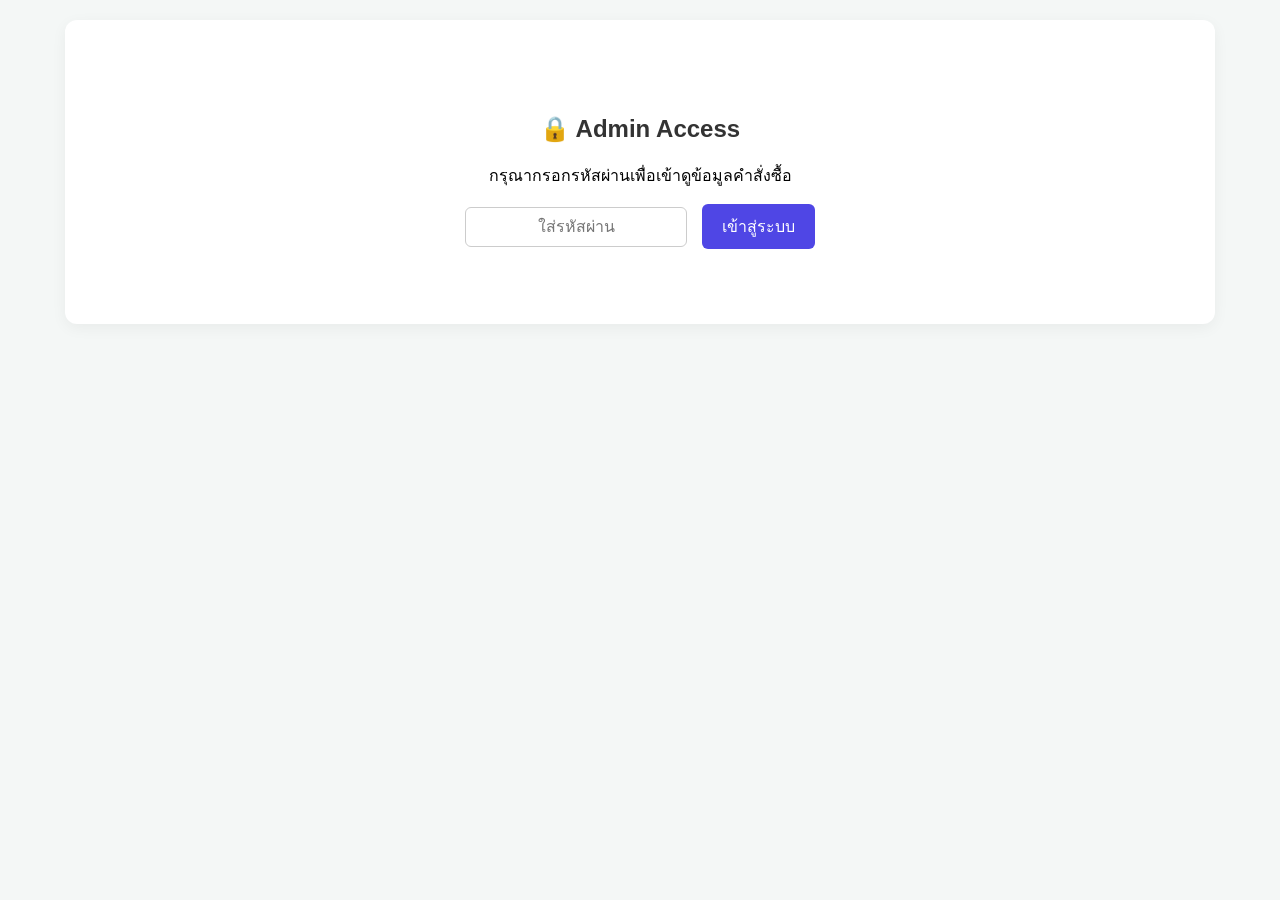
==== admin.html @ 3d1982af "Add files via upload" ====
<!DOCTYPE html>
<html lang="th">
<head>
    <meta charset="UTF-8">
    <meta name="viewport" content="width=device-width, initial-scale=1.0">
    <title>Admin Dashboard - รายการสั่งซื้อ</title>
    <style>
        body { font-family: 'Segoe UI', Tahoma, sans-serif; background-color: #f4f7f6; margin: 0; padding: 20px; }
        .container { max-width: 1100px; margin: auto; background: white; padding: 25px; border-radius: 12px; box-shadow: 0 4px 15px rgba(0,0,0,0.05); }
        h2 { color: #333; text-align: center; }
        
        /* หน้าต่างกรอกรหัส */
        #login-box { text-align: center; padding: 50px 0; }
        #login-box input { padding: 10px; font-size: 16px; border: 1px solid #ccc; border-radius: 6px; width: 200px; text-align: center; }
        #login-box button { padding: 10px 20px; font-size: 16px; background: #4f46e5; color: white; border: none; border-radius: 6px; cursor: pointer; margin-left: 10px; }
        #login-box button:hover { background: #4338ca; }
        #error-msg { color: red; margin-top: 10px; display: none; }
        
        /* ส่วนสถิติ (Stats Cards) */
        #dashboard-box { display: none; }
        .stats-container { display: flex; gap: 15px; margin-bottom: 25px; justify-content: space-between; }
        .stat-card { flex: 1; background: #f9fafb; border: 1px solid #e5e7eb; padding: 20px; border-radius: 8px; text-align: center; }
        .stat-card h3 { margin: 0 0 10px 0; font-size: 14px; color: #6b7280; }
        .stat-card p { margin: 0; font-size: 24px; font-weight: bold; color: #4f46e5; }

        /* ตารางข้อมูล */
        table { width: 100%; border-collapse: collapse; margin-top: 10px; }
        th, td { border: 1px solid #e5e7eb; padding: 12px; text-align: left; font-size: 14px; }
        th { background-color: #f9fafb; color: #374151; }
        tr:nth-child(even) { background-color: #fcfcfc; }
        .loading { text-align: center; color: #6b7280; padding: 20px; }
    </style>
</head>
<body>

<div class="container">
    <!-- ส่วนเช็ครหัสผ่าน -->
    <div id="login-box">
        <h2>🔒 Admin Access</h2>
        <p>กรุณากรอกรหัสผ่านเพื่อเข้าดูข้อมูลคำสั่งซื้อ</p>
        <input type="password" id="pin-input" placeholder="ใส่รหัสผ่าน" maxlength="6">
        <button onclick="checkPin()">เข้าสู่ระบบ</button>
        <div id="error-msg">รหัสผ่านไม่ถูกต้อง!</div>
    </div>

    <!-- ส่วนตารางข้อมูลและสถิติหลังบ้าน -->
    <div id="dashboard-box">
        <h2>📦 รายการสั่งซื้อและสถิติภาพรวม</h2>
        
        <!-- กล่องแสดงสถิติ -->
        <div class="stats-container">
            <div class="stat-card">
                <h3>จำนวนออเดอร์ทั้งหมด</h3>
                <p id="stat-orders">0</p>
            </div>
            <div class="stat-card">
                <h3>ยอดขายรวม (บาท)</h3>
                <p id="stat-revenue">0</p>
            </div>
            <div class="stat-card">
                <h3>จำนวนหนังสือที่ขายได้ (เล่ม)</h3>
                <p id="stat-books">0</p>
            </div>
        </div>

        <div id="loading" class="loading">กำลังโหลดข้อมูล...</div>
        <table id="order-table" style="display: none;">
            <thead>
                <tr>
                    <th>เวลา</th>
                    <th>ชื่อ-นามสกุล</th>
                    <th>เบอร์โทร</th>
                    <th>ที่อยู่</th>
                    <th>ยอดเงิน</th>
                    <th>สลิป</th>
                </tr>
            </thead>
            <tbody id="table-body">
                <!-- ข้อมูลจะถูกดึงมาใส่ตรงนี้อัตโนมัติ -->
            </tbody>
        </table>
    </div>
</div>

<script>
    // ตั้งรหัสผ่านสำหรับเข้าหน้าแอดมิน (เปลี่ยนได้ตามต้องการ)
    const CORRECT_PIN = "0827"; 
    
    // URL ของ Google Apps Script
    const WEB_APP_URL = "https://script.google.com/macros/s/AKfycbwErxd075PePuuCORproKHoo-epCvJdZ01MWJ7ihptnwPzk4DrBkDmXCEs5pRrAY7nM/exec";
        
    function checkPin() {
        const enteredPin = document.getElementById("pin-input").value;
        if (enteredPin === CORRECT_PIN) {
            document.getElementById("login-box").style.display = "none";
            document.getElementById("dashboard-box").style.display = "block";
            fetchData();
        } else {
            document.getElementById("error-msg").style.display = "block";
        }
    }

    function fetchData() {
        fetch(WEB_APP_URL)
        .then(response => response.json())
        .then(data => {
            const tbody = document.getElementById("table-body");
            tbody.innerHTML = "";
            
            let totalOrders = data.length;
            let totalRevenue = 0;
            let totalBooks = 0;

            if(totalOrders === 0) {
                tbody.innerHTML = `<tr><td colspan="6" style="text-align:center;">ยังไม่มีข้อมูลคำสั่งซื้อ</td></tr>`;
            } else {
                data.forEach(row => {
                    let price = parseFloat(row.Total) || 0;
                    totalRevenue += price;
                    // คำนวณจำนวนเล่มจากราคารวม (เล่มละ 790 บาท)
                    totalBooks += Math.round(price / 790);
                });

                data.reverse().forEach(row => {
                    let tr = document.createElement("tr");
                    tr.innerHTML = `
                        <td>${row.Timestamp ? new Date(row.Timestamp).toLocaleString() : '-'}</td>
                        <td>${row.Name || '-'}</td>
                        <td>${row.Phone || '-'}</td>
                        <td>${row.Address || '-'}</td>
                        <td>${row.Total || '-'}</td>
                        <td>${row.Slip && row.Slip !== '-' ? `<a href="${row.Slip}" target="_blank">ดูสลิป</a>` : 'ไม่มีสลิป'}</td>
                    `;
                    tbody.appendChild(tr);
                });
            }

            // แสดงผลตัวเลขสถิติ
            document.getElementById("stat-orders").innerText = totalOrders;
            document.getElementById("stat-revenue").innerText = totalRevenue.toLocaleString() + " ฿";
            document.getElementById("stat-books").innerText = totalBooks;
            
            document.getElementById("loading").style.display = "none";
            document.getElementById("order-table").style.display = "table";
        })
        .catch(error => {
            console.error("Error loading data:", error);
            document.getElementById("loading").innerText = "เกิดข้อผิดพลาดในการโหลดข้อมูล";
        });
    }
</script>

</body>
</html>
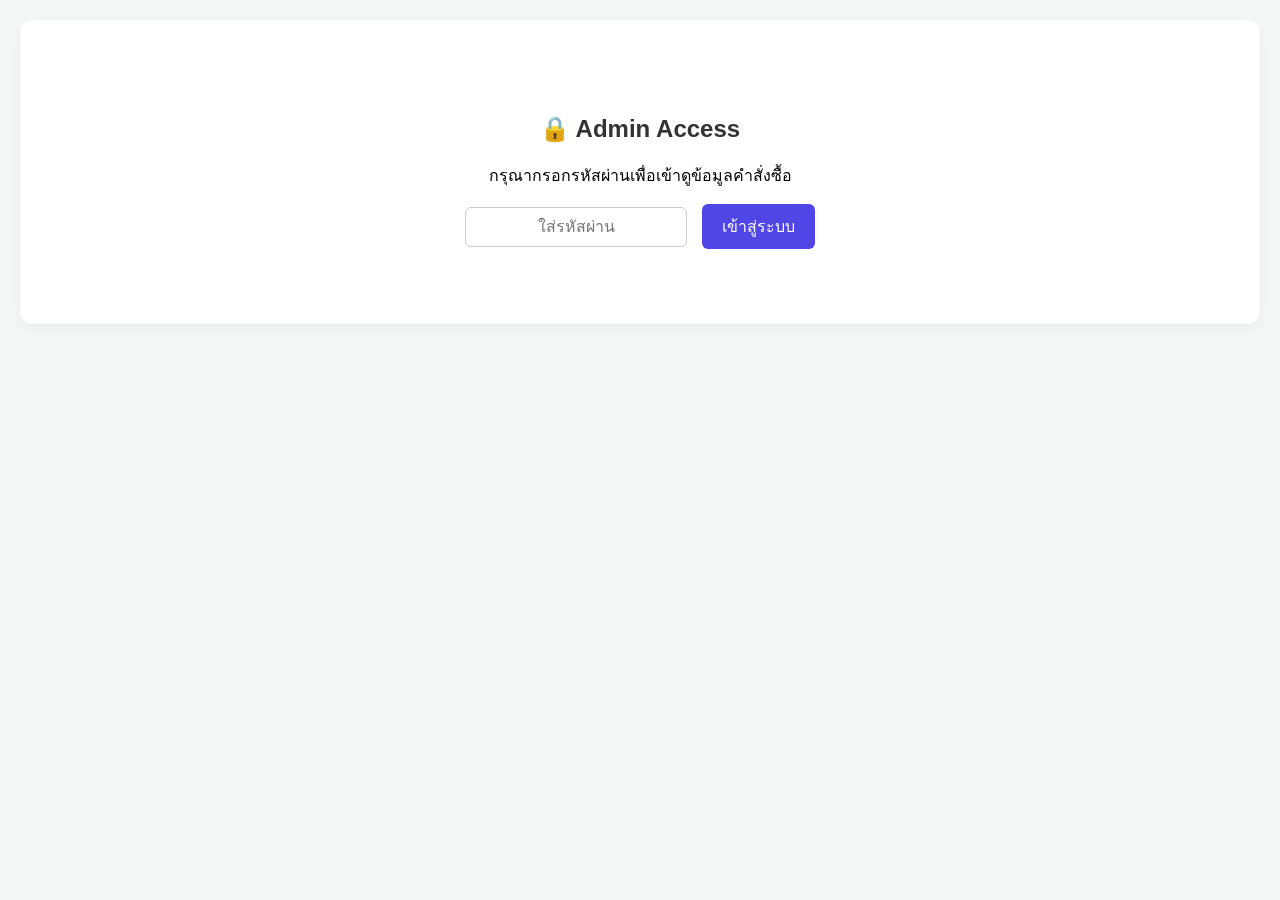
==== commit db57516e: "Add files via upload" ====
--- a/admin.html
+++ b/admin.html
@@ -6,7 +6,7 @@
     <title>Admin Dashboard - รายการสั่งซื้อ</title>
     <style>
         body { font-family: 'Segoe UI', Tahoma, sans-serif; background-color: #f4f7f6; margin: 0; padding: 20px; }
-        .container { max-width: 1100px; margin: auto; background: white; padding: 25px; border-radius: 12px; box-shadow: 0 4px 15px rgba(0,0,0,0.05); }
+        .container { max-width: 1200px; margin: auto; background: white; padding: 25px; border-radius: 12px; box-shadow: 0 4px 15px rgba(0,0,0,0.05); }
         h2 { color: #333; text-align: center; }
         
         /* หน้าต่างกรอกรหัส */
@@ -29,6 +29,7 @@
         th { background-color: #f9fafb; color: #374151; }
         tr:nth-child(even) { background-color: #fcfcfc; }
         .loading { text-align: center; color: #6b7280; padding: 20px; }
+        .badge { background: #e0e7ff; color: #4f46e5; padding: 4px 8px; border-radius: 4px; font-weight: bold; font-size: 12px; }
     </style>
 </head>
 <body>
@@ -73,6 +74,7 @@
                     <th>ที่อยู่</th>
                     <th>ยอดเงิน</th>
                     <th>สลิป</th>
+                    <th>เลขออเดอร์</th>
                 </tr>
             </thead>
             <tbody id="table-body">
@@ -83,12 +85,9 @@
 </div>
 
 <script>
-    // ตั้งรหัสผ่านสำหรับเข้าหน้าแอดมิน (เปลี่ยนได้ตามต้องการ)
     const CORRECT_PIN = "0827"; 
+    const WEB_APP_URL = "https://script.google.com/macros/s/AKfycbw6NbcyOfIeaBbASlICLhOlBuYiWKSIzxa2PzFFOJEQ311G6EqlCLT-wISVQ10X9NvW/exec";
     
-    // URL ของ Google Apps Script
-    const WEB_APP_URL = "https://script.google.com/macros/s/AKfycbwErxd075PePuuCORproKHoo-epCvJdZ01MWJ7ihptnwPzk4DrBkDmXCEs5pRrAY7nM/exec";
-        
     function checkPin() {
         const enteredPin = document.getElementById("pin-input").value;
         if (enteredPin === CORRECT_PIN) {
@@ -112,12 +111,11 @@
             let totalBooks = 0;
 
             if(totalOrders === 0) {
-                tbody.innerHTML = `<tr><td colspan="6" style="text-align:center;">ยังไม่มีข้อมูลคำสั่งซื้อ</td></tr>`;
+                tbody.innerHTML = `<tr><td colspan="7" style="text-align:center;">ยังไม่มีข้อมูลคำสั่งซื้อ</td></tr>`;
             } else {
                 data.forEach(row => {
                     let price = parseFloat(row.Total) || 0;
                     totalRevenue += price;
-                    // คำนวณจำนวนเล่มจากราคารวม (เล่มละ 790 บาท)
                     totalBooks += Math.round(price / 790);
                 });
 
@@ -130,12 +128,12 @@
                         <td>${row.Address || '-'}</td>
                         <td>${row.Total || '-'}</td>
                         <td>${row.Slip && row.Slip !== '-' ? `<a href="${row.Slip}" target="_blank">ดูสลิป</a>` : 'ไม่มีสลิป'}</td>
+                        <td><span class="badge">${row.OrderId || 'little-000'}</span></td>
                     `;
                     tbody.appendChild(tr);
                 });
             }
 
-            // แสดงผลตัวเลขสถิติ
             document.getElementById("stat-orders").innerText = totalOrders;
             document.getElementById("stat-revenue").innerText = totalRevenue.toLocaleString() + " ฿";
             document.getElementById("stat-books").innerText = totalBooks;
